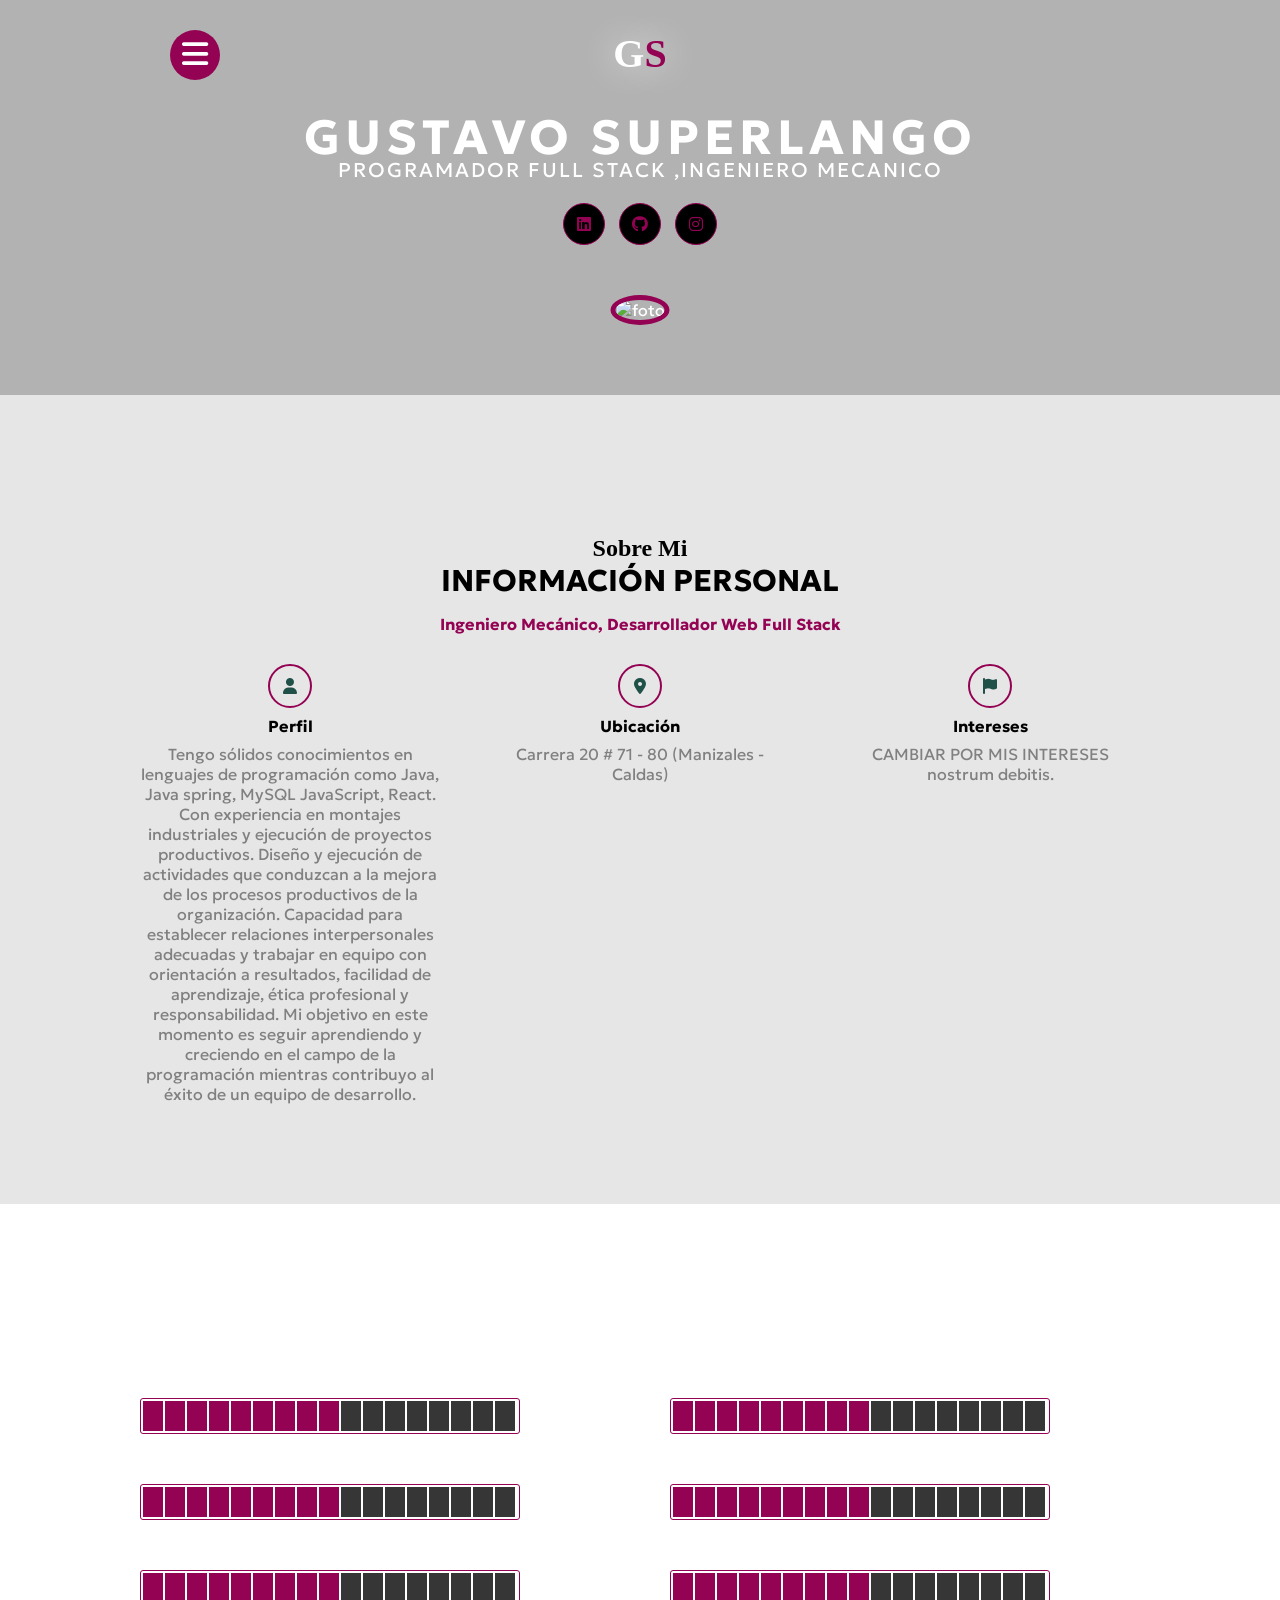
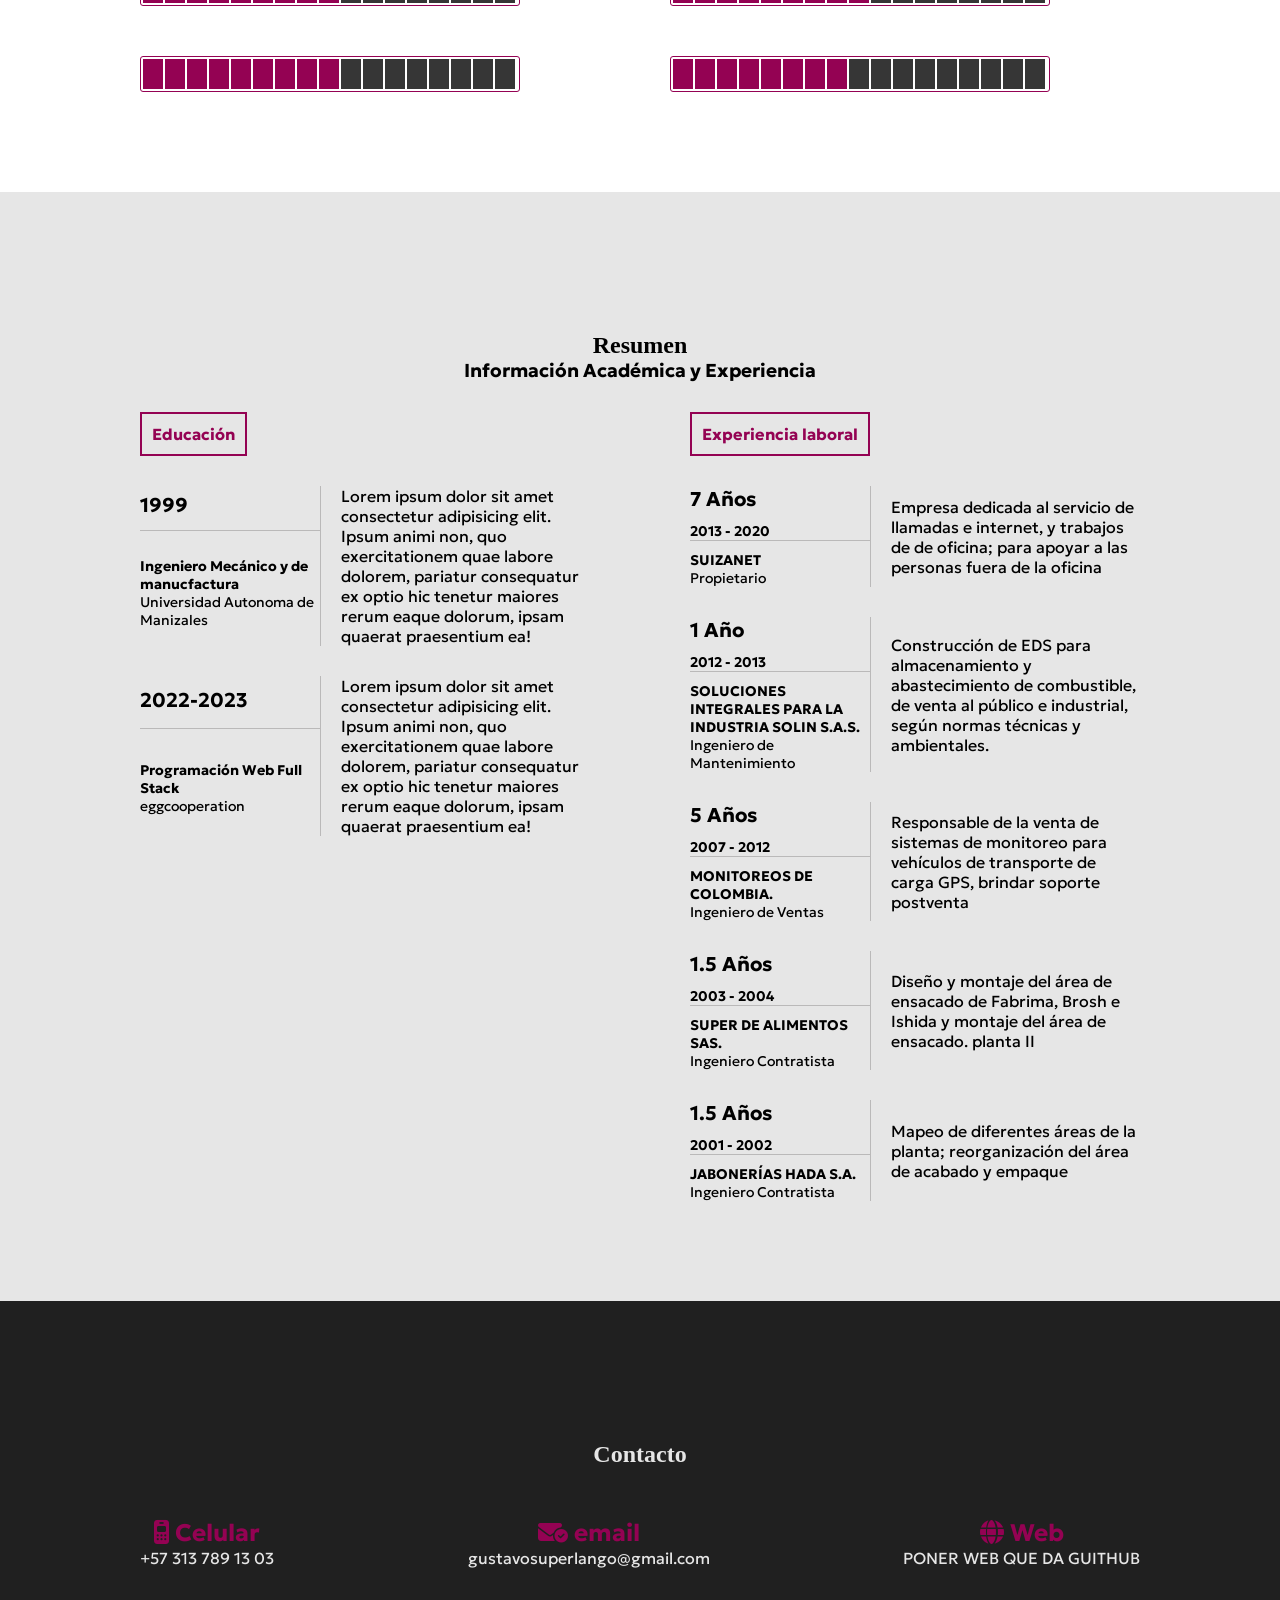
==== index.html @ 68a6390e "Add files via upload" ====
<!DOCTYPE html>
<html lang="es">

<head>
    <meta charset="UTF-8">
    <meta http-equiv="X-UA-Compatible" content="IE=edge">
    <meta name="viewport" content="width=device-width, initial-scale=1.0">
    <link rel="stylesheet" href="https://cdnjs.cloudflare.com/ajax/libs/font-awesome/6.4.0/css/all.min.css"
        integrity="sha512-iecdLmaskl7CVkqkXNQ/ZH/XLlvWZOJyj7Yy7tcenmpD1ypASozpmT/E0iPtmFIB46ZmdtAc9eNBvH0H/ZpiBw=="
        crossorigin="anonymous" referrerpolicy="no-referrer" />
    <link rel="stylesheet" href="estilo.css">
    <title>CV GUSTAVO SUPERLANGO</title>
</head>

<body>
    <!--SECCION INICIO-->
    <section class="inicio" id="inicio">
        <div class="contenido-seccion">
            <header>
                <div class="nav-bar" onclick="mostrarOcultarMenu()">
                    <i class="fa-solid fa-bars"></i>
                </div>
                <nav id="nav" class="nav">
                    <a href="#inicio">Inicio</a>
                    <a href="#sobremi">Sobre Mi</a>
                    <a href="#habilidades">Habilidades</a>
                    <a href="#resumen">Resumen</a>
                    <a href="#contacto">Contacto</a>
                </nav>
                <div class="logo">
                    G<span class="color">S</span>
                </div>
            </header>
            <div class="info">
                <h1>GUSTAVO SUPERLANGO</h1>
                <H2>PROGRAMADOR FULL STACK ,INGENIERO MECANICO </H2>
                <div class="redes">
                    <a href="www.linkedin.com/in/gustavo-superlango" target="_blank" ><i class="fa-brands fa-linkedin"  ></i></a>
                    <a href="https://github.com/RiosGustavo" target="_blank" ><i class="fa-brands fa-github"  ></i></a>
                    <a
                        href="https://www.instagram.com/p/CtCpA_tgRSL/?utm_source=ig_web_button_share_sheet&igshid=MzRlODBiNWFlZA==" target="_blank"><i
                            class="fa-brands fa-instagram" ></i></a>
                </div>
            </div>
            <div class="foto">
                <img src="imagenes/111397589.jpg" alt="foto">
            </div>

        </div>
    </section>
    <!--SECCION SOBRE MI-->
    <section class="sobremi" id="sobremi">
        <div class="contenido-seccion">
            <h2 class="titulo-seccion">Sobre Mi</h2>
            <h3>Información Personal</h3>

            <p class="especial">Ingeniero Mecánico, Desarrollador Web Full Stack </p>

            <div class="fila">
                <div class="col">
                    <i class="fa-solid fa-user" style="color: #1f5149;"></i>
                    <span class="titulo-detalle">Perfil</span>
                    <p>Tengo sólidos conocimientos en lenguajes de programación como Java, Java spring, MySQL
                        JavaScript, React. Con experiencia en montajes industriales y ejecución de proyectos
                        productivos. Diseño y ejecución de actividades que conduzcan a la mejora de los procesos
                        productivos de la organización.
                        Capacidad para establecer relaciones interpersonales adecuadas y trabajar en equipo con
                        orientación a resultados, facilidad de aprendizaje, ética profesional y responsabilidad.
                        Mi objetivo en este momento es seguir aprendiendo y creciendo en el campo de la programación
                        mientras contribuyo al éxito de un equipo de desarrollo.</p>
                </div>

                <div class="col">
                    <i class="fa-solid fa-location-dot" style="color:  #1f5149;"></i>
                    <span class="titulo-detalle">Ubicación</span>
                    <p>Carrera 20 # 71 - 80 (Manizales - Caldas)</p>

                </div>

                <div class="col">
                    <i class="fa-solid fa-flag" style="color:  #1f5149;"></i>
                    <span class="titulo-detalle">Intereses</span>
                    <p>CAMBIAR POR MIS INTERESES nostrum debitis.</p>
                </div>
            </div>

        </div>
    </section>
    <!--SECCION HABILIDADES-->
    <section class="habilidades" id="habilidades">
        <div class="contenido-seccion">
            <h2 class="titulo-seccion">Mis habilidades</h2>
            <h3>Me especializo en</h3>

            <div class="fila">
                <div class="col">
                    <span>JAVA</span>
                    <div class="cont-barra">
                        <div class="barra" id="java">
                            <!--aca ira codigo javaScript-->


                        </div>
                        <span>80%</span>
                    </div>
                </div>

                <div class="col">
                    <span>MYSQL</span>
                    <div class="cont-barra">
                        <div class="barra" id="mysql">
                            <!--aca ira codigo javaScript-->

                        </div>
                        <span>80%</span>
                    </div>
                </div>
            </div>

            <div class="fila">


                <div class="col">
                    <spab2n>JAVASPRING</spab2n>
                    <div class="cont-barra">
                        <div class="barra" id="javaspring">
                            <!--aca ira codigo javaScript-->

                        </div>
                        <span>80%</span>
                    </div>
                </div>


                <div class="col">
                    <span>HTML/CSS</span>
                    <div class="cont-barra">
                        <div class="barra" id="html">
                            <!--aca ira codigo javaScript-->

                        </div>
                        <span>80%</span>
                    </div>
                </div>
            </div>

            <div class="fila">

                <div class="col">
                    <span>JAVASCRIPT</span>
                    <div class="cont-barra">
                        <div class="barra" id="javascript">
                            <!--aca ira codigo javaScript-->

                        </div>
                        <span>75%</span>
                    </div>
                </div>

                <div class="col">
                    <span>NODEJS</span>
                    <div class="cont-barra">
                        <div class="barra" id="nodejs">
                            <!--aca ira codigo javaScript-->

                        </div>
                        <span>60%</span>
                    </div>
                </div>
            </div>

            <div class="fila">

                <div class="col">
                    <span>REACT</span>
                    <div class="cont-barra">
                        <div class="barra" id="react">
                            <!--aca ira codigo javaScript-->

                        </div>
                        <span>60%</span>
                    </div>
                </div>

                <div class="col">
                    <span>SCRUM</span>
                    <div class="cont-barra">
                        <div class="barra" id="scrum">
                            <!--aca ira codigo javaScript-->

                        </div>
                        <span>55%</span>
                    </div>
                </div>

            </div>
        </div>
    </section>

    <!--SECCION RESUMEN-->
    <section class="resumen" id="resumen">
        <div class="contenido-seccion">
            <h2 class="titulo-seccion">Resumen</h2>
            <h3>Información Académica y Experiencia</h3>
            <div class="info">
                <div class="col">
                    <span class="titulo">Educación</span>
                    <table>
                        <tr>
                            <td class="datos">
                                <h3>1999</h3>
                            </td>
                            <td rowspan="2" class="descripción">
                                Lorem ipsum dolor sit amet consectetur adipisicing elit. Ipsum animi non, quo
                                exercitationem quae labore dolorem, pariatur consequatur ex optio hic tenetur maiores
                                rerum eaque dolorum, ipsam quaerat praesentium ea!
                            </td>
                        </tr>
                        <tr>
                            <td>
                                <h4> Ingeniero Mecánico y de manucfactura</h4>
                                <p> Universidad Autonoma de Manizales</p>
                            </td>
                        </tr>
                    </table>

                    <table>
                        <tr>
                            <td class="datos">
                                <h3>2022-2023</h3>
                            </td>
                            <td rowspan="2" class="descripción">
                                Lorem ipsum dolor sit amet consectetur adipisicing elit. Ipsum animi non, quo
                                exercitationem quae labore dolorem, pariatur consequatur ex optio hic tenetur maiores
                                rerum eaque dolorum, ipsam quaerat praesentium ea!
                            </td>
                        </tr>
                        <tr>
                            <td>
                                <h4> Programación Web Full Stack</h4>
                                <p> eggcooperation</p>
                            </td>
                        </tr>
                    </table>

                </div>

                <div class="col">
                    <span class="titulo">Experiencia laboral</span>
                    <table>
                        <tr>
                            <td class="datos">
                                <h3>7 Años</h3>
                                <h4>2013 - 2020</h4>
                            </td>
                            <td rowspan="2" class="descripción">
                                Empresa dedicada al servicio de llamadas e internet,
                                y trabajos de de oficina;
                                para apoyar a las personas fuera de la oficina
                            </td>
                        </tr>
                        <tr>
                            <td>
                                <h4> SUIZANET</h4>
                                <p> Propietario</p>
                            </td>
                        </tr>
                    </table>

                    <table>
                        <tr>
                            <td class="datos">
                                <h3>1 Año</h3>
                                <h4>2012 - 2013</h4>
                            </td>
                            <td rowspan="2" class="descripción">
                                Construcción de EDS para almacenamiento y abastecimiento de combustible, de venta al
                                público e industrial, según normas técnicas y ambientales.
                            </td>
                        </tr>
                        <tr>
                            <td>
                                <h4> SOLUCIONES INTEGRALES
                                    PARA LA INDUSTRIA SOLIN S.A.S.</h4>
                                <p> Ingeniero de Mantenimiento </p>
                            </td>
                        </tr>
                    </table>

                    <table>
                        <tr>
                            <td class="datos">
                                <h3>5 Años</h3>
                                <h4>2007 - 2012</h4>
                            </td>
                            <td rowspan="2" class="descripción">
                                Responsable de la venta de sistemas de monitoreo para vehículos de transporte de carga
                                GPS, brindar soporte postventa
                            </td>
                        </tr>
                        <tr>
                            <td>
                                <h4>MONITOREOS DE COLOMBIA.</h4>
                                <p> Ingeniero de Ventas </p>
                            </td>
                        </tr>
                    </table>

                    <table>
                        <tr>
                            <td class="datos">
                                <h3>1.5 Años</h3>
                                <h4>2003 - 2004</h4>
                            </td>
                            <td rowspan="2" class="descripción">
                                Diseño y montaje del área de ensacado de Fabrima, Brosh e Ishida y montaje del área de
                                ensacado. planta II
                            </td>
                        </tr>
                        <tr>
                            <td>
                                <h4>SUPER DE ALIMENTOS SAS.</h4>
                                <p> Ingeniero Contratista </p>
                            </td>
                        </tr>
                    </table>

                    <table>
                        <tr>
                            <td class="datos">
                                <h3>1.5 Años</h3>
                                <h4>2001 - 2002</h4>
                            </td>
                            <td rowspan="2" class="descripción">
                                Mapeo de diferentes áreas de la planta; reorganización del área de acabado y empaque
                            </td>
                        </tr>
                        <tr>
                            <td>
                                <h4>JABONERÍAS HADA S.A.</h4>
                                <p> Ingeniero Contratista </p>
                            </td>
                        </tr>
                    </table>

                </div>

            </div>

        </div>
    </section>

    <!--SECCION CONTACTO-->
    <section class="contacto" id="contacto">
        <div class="contenido-seccion">
            <h2 class="titulo-seccion">Contacto</h2>

            <div class="fila">
                <div class="col">
                    <h2>
                        <i class="fa-solid fa-mobile-retro"></i> Celular
                    </h2>
                    <span class="info-contacto">+57 313 789 13 03</span>

                </div>
                <div class="col">
                    <h2>
                        <i class="fa-solid fa-envelope-circle-check"></i> email
                    </h2>
                    <span class="info-contacto">gustavosuperlango@gmail.com</span>

                </div>

                <div class="col">
                    <h2>
                        <i class="fa-solid fa-globe"></i> Web
                    </h2>
                    <span class="info-contacto">PONER WEB QUE DA GUITHUB</span>

                </div>
            </div>
        </div>
    </section>

    <script src="app.js"></script>
</body>

</html>
---- estilo.css ----
/* importamos las fuentes*/

@import url('https://fonts.googleapis.com/css2?family=Geologica:wght@200;300;400;600;700&family=Montserrat:ital,wght@1,300&family=Yellowtail&display=swap');

*{
    font-family: "Geologica";
    margin: 0;
    padding: 0;
}

html{
    scroll-behavior: smooth;
}


/* SECCION INICIO*/
.inicio{
        background: linear-gradient(rgba(0,0,0,.3), rgba(0,0,0,.3) ),
        url("imagenes/fondo.jpg");
        /* con este cambiamos el color texto nombre
        par qeu se vea sobre la imagen de fondo*/
        background-size: cover;
        background-position:center center ;
        color: #fff;
}

.inicio .contenido-seccion{
    max-width: 1000px;
    margin:auto;
    text-align: center;
    padding: 0 10px ;
}

.inicio .contenido-seccion header{

    padding: 30px;
}

/*MENU LATERAL*/

.inicio .contenido-seccion header nav{
    position: fixed;
    margin-left: 10px;
    background-color: #940253;
    padding: 15px;
    border-radius: 10px;
    text-align: left;
    z-index: 99;
    display: none;
}


.inicio .contenido-seccion header nav a{
    display: block;
    color: #fff;
    text-decoration: none;
    margin-bottom: 10px;
    font-weight: bold;

}

.inicio .contenido-seccion header .logo{
    font-weight: bold;
    font-size: 2.5rem;
    font-family: "Yellotail";
    text-shadow: 0 0 35px #fff;
}

.inicio .contenido-seccion header .logo .color{
    color:#940253;
    font-family: "Yellotail";
}

/* aca hacemos que el menu tenga forma redonda y 
al pasar el mouse tome la fomra de una mano*/
.inicio .contenido-seccion header .nav-bar{
    position:fixed;
    background-color: #940253;
    font-size: 30px;
    width: 50px;
    height: 50px;
    border-radius:50%;
    line-height: 50px;
    cursor: pointer;
    transition: .3s;

}

/* con esto le damos sombra al menu al pasar la mano*/
.inicio .contenido-seccion header .nav-bar:hover{
    box-shadow: 0 0 35px #fff;

}

.inicio .contenido-seccion .info{
    padding-bottom: 130px;
}

/*Damos formato al nombre*/
.inicio .contenido-seccion .info h1{
    font-size: 3rem;
    letter-spacing: 5px;
}

/*Damos formato al titulo de ing y desa*/
.inicio .contenido-seccion .info h2{
    font-weight: normal;
    font-size: 20px;
    margin-top: -10px;
    letter-spacing: 2px;
}

.inicio .contenido-seccion .info .redes{
    margin: 20px 0;
}

.inicio .contenido-seccion .info .redes a{
    display: inline-block;
    text-decoration: none;
    background-color: black;
    color:#940253;
    border: 1px solid #940253;
    border-radius: 50%;
    width: 40px;
    height: 40px;
    line-height: 40px;
    margin: 0 5px;
    transition:  .3s;
}

.inicio .contenido-seccion .info .redes a:hover{
    color: #fff;
    background-color: #940253;
    box-shadow: 0 0 20px #fff;
}

.inicio .contenido-seccion .foto{
    position: relative;

}

.inicio .contenido-seccion .foto img{
    max-width: 200px;
    border-radius: 50%;
    border: 5px solid #940253;
    position: absolute;
    left: 50%;
    top: -100px;
    transform: translateX(-50%);
}
/* ESTILOS GENERALES*/

.titulo-seccion{
    font-family: "Yellotail";
    font-size: 1.5rem;
}

/* SECCION SOBRE MI*/

.sobremi{
    background-color: #e6e6e6;
    padding: 140px 0 100px;
    text-align: center;

}

.sobremi .contenido-seccion {
    max-width: 1000px;
    margin: auto;
    padding: 0 10px;

}

.sobremi .contenido-seccion h3{
    text-transform: uppercase;
    font-size: 30px;

}

.sobremi .contenido-seccion .especial{
    color: #940253;
    font-weight: bold;
    margin-top: 15px;
}

.sobremi .contenido-seccion p{
    max-width: 700px;
    margin:auto;
    color: gray;
}

.sobremi .contenido-seccion .fila{
    display: flex;
    margin-top: 30px;
    justify-content: space-between;
}

.sobremi .contenido-seccion .fila .col{
    width: 30%;
}

.sobremi .contenido-seccion .fila .col i{
    color: #940253;
    display: inline-block;
    width: 40px;
    height: 40px;
    border: 2px solid #940253;
    line-height: 40px;
    border-radius: 50%;
}

.sobremi .contenido-seccion .fila .col span{
    display: block;
    font-weight: bold;
    margin: 8px 0;

}

/* SECCION HABILIDADES*/

.habilidades{
    padding: 80px 0 100px 0;
    text-align: center;
    background: linear-gradient(rgba(0,0,0,.3), rgba(0,0,0,.3) ),
    url("imagenes/habilidades.jpg");
    background-size: cover;
    background-attachment: fixed;
    background-position: center center;
    color: #fff;

}
            
.habilidades .contenido-seccion{
    max-width: 1000px;
    margin: auto;
    padding: 0 10px;
}

.habilidades .contenido-seccion h3{
    text-transform: uppercase;
    font-size: 30px;
}

.habilidades .contenido-seccion .fila{
    display: flex;
    justify-content: space-between;
    margin-top: 30px;
}

.habilidades .contenido-seccion .fila .col{
    width: 47%;
    text-align: left;
}

.habilidades .contenido-seccion .fila .col .cont-barra{
    display: flex;
    align-items: center;

}

.habilidades .contenido-seccion .barra{
    display:flex;
    border: 1px solid #940253;
    padding: 2px;
    border-radius: 3px;
    margin-right: 10px
}

.habilidades .contenido-seccion .barra .e{
    background-color: #363636;
    width: 20px;
    height: 30px;
    margin-right: 2px;
}

/* SECCION RESUMEN*/

.resumen{
    background-color:  #e6e6e6;
    padding: 140px 0 100px 0;
    text-align: center;

}

.resumen .contenido-seccion{
    max-width: 1000px;
    margin:auto;
    padding: 0 10px;
}

.resumen .contenido-seccion .h3{
    text-transform: uppercase;
    font-size: 30px;

}

.resumen .contenido-seccion .info{
    text-align: left;
    display: flex;
    justify-content: space-between;
    margin-top: 30px;

}

.resumen .contenido-seccion .info .col{
    width: 45%;

}

.resumen .contenido-seccion .info .col .titulo{
    display: inline-block;
    color: #940253;
    font-weight: bold;
    border: 2px solid #940253;
    padding: 10px;

}

.resumen .contenido-seccion .info .col table{
    margin-top: 30px;
    border-collapse: collapse;

}

/* hacemos la linea debajo de las fechas*/
.resumen .contenido-seccion .info .col table .datos{
    width: 40%;
    border-bottom: 1px solid #bab9b9;
}

.resumen .contenido-seccion .info .col table h4{
    margin-top: 10px;
    font-size: 14px;
}

.resumen .contenido-seccion .info .col table h3{
    font-size: 20px;
    margin-bottom: 5px;
}

.resumen .contenido-seccion .info .col table p{
    font-size: 14px;

}
/* agregamos la linea izquierda que se ve en la descripcion de estudios y trabajo*/
.resumen .contenido-seccion .info .col table .descripción{
    border-left: 1px solid #bab9b9;
    padding-left: 20px;

}


/*SECCION CONCATO*/

.contacto{
    background-color: #202020 ;
    padding: 140px 0 100px 0;
    color: #e6e6e6;
    text-align: center;
}

.contacto .contenido-seccion{
    max-width: 1000px;
    margin:auto;
    padding: 0 10px;

}



.contacto .contenido-seccion .fila{
    display: flex;
    justify-content: space-between;

}

.contacto .contenido-seccion .fila .col{
    margin-top: 50px;
}

.contacto .contenido-seccion .fila .col h2{
    color:#940253;
}

/* seccion responsitive
adapta el tamaño de la pantalla*/

@media screen and (max-width:800px){
    .habilidades .contenido-seccion .fila {
        display:block;

    }

    .habilidades .contenido-seccion .fila .col{
        width: 100%;
        text-align: center;

    }

    .habilidades .contenido-seccion .fila .col .cont-barra{
        justify-content: center;

    }

    .sobremi .contenido-seccion .fila{
        display: block;
    }

    .sobremi .contenido-seccion .fila .col{
        width:80%;
        margin:auto;
        margin-top: 20px;

    }

    .resumen .contenido-seccion .info{
        display: block;
    }

    .resumen .contenido-seccion .info .col{
        width:90%;
        margin:auto;

    }

    .resumen .contenido-seccion .info .col .titulo{
        display: block;
        text-align: center;
    }

    .resumen .contenido-seccion .info .col table{
        margin-top: 10px;
        margin-bottom: 30px;
    }

    .contacto .contenido-seccion .fila{
        display: block;

    }
}
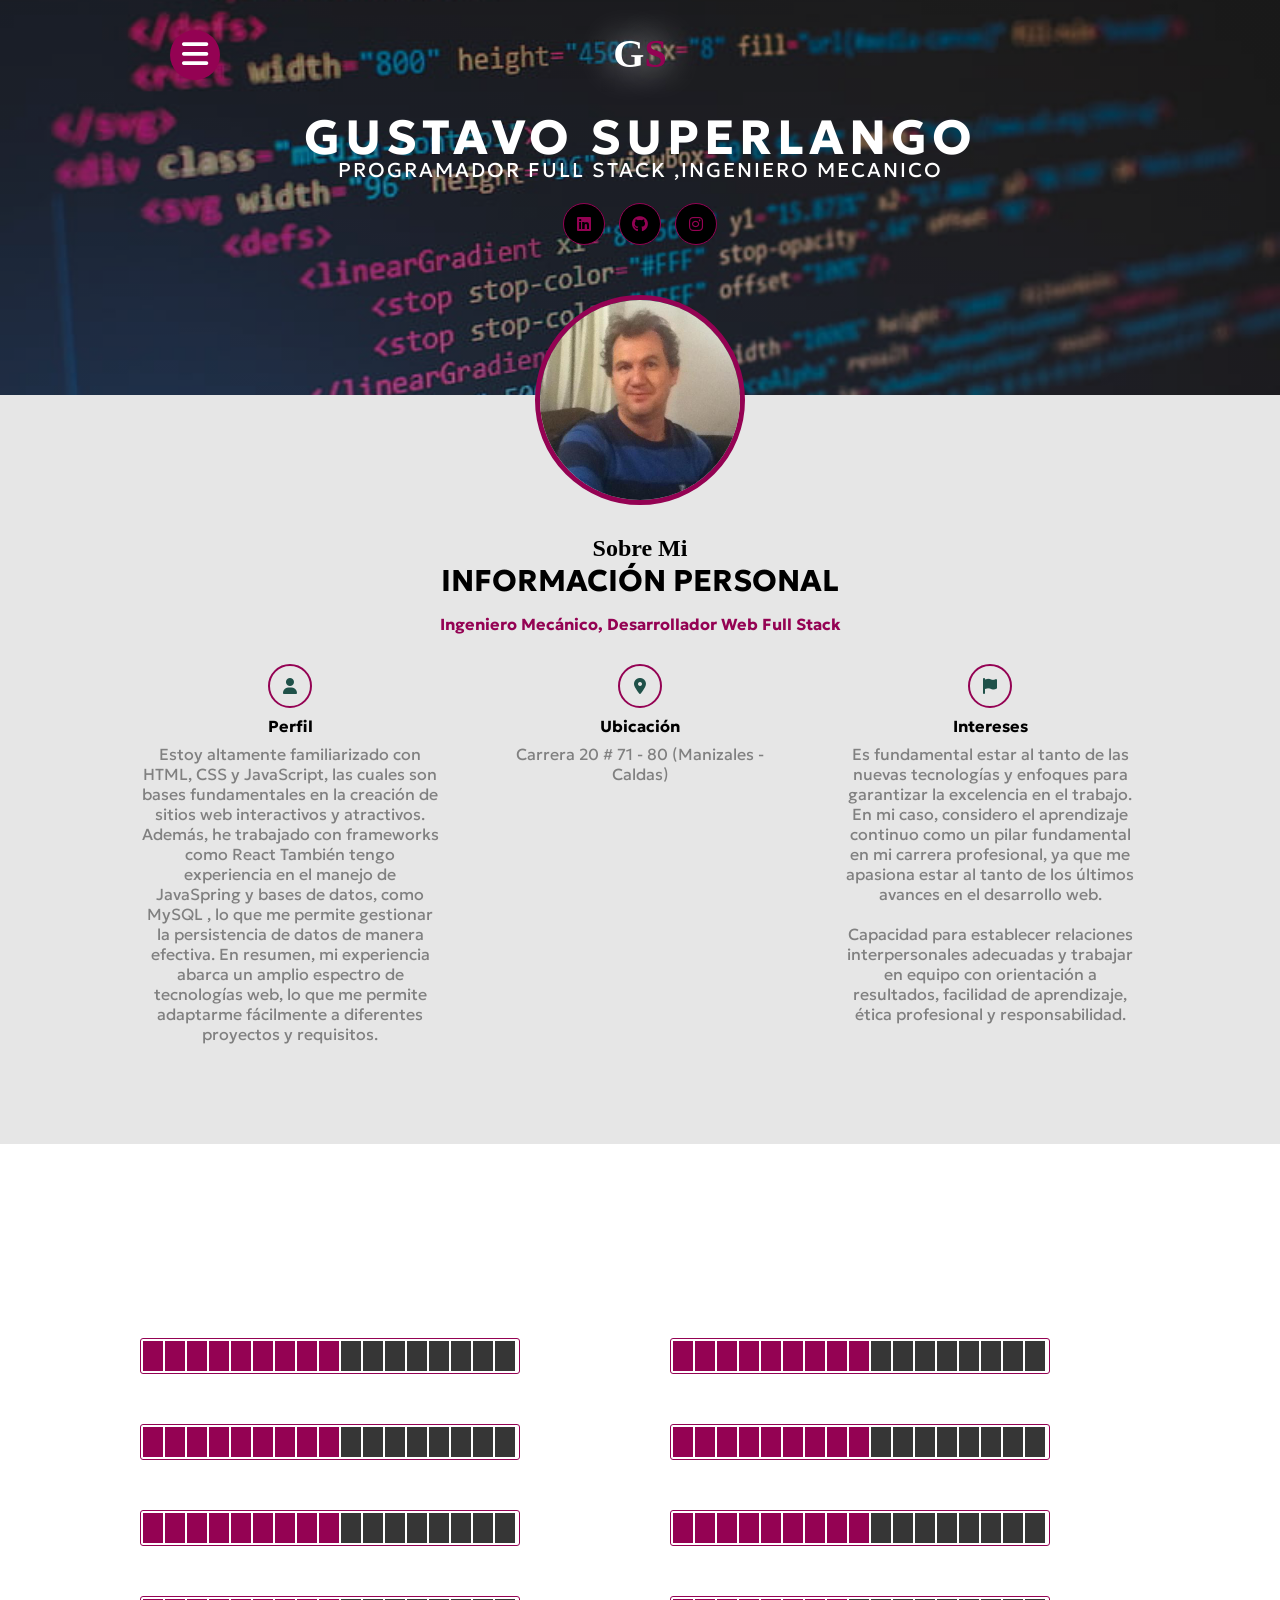
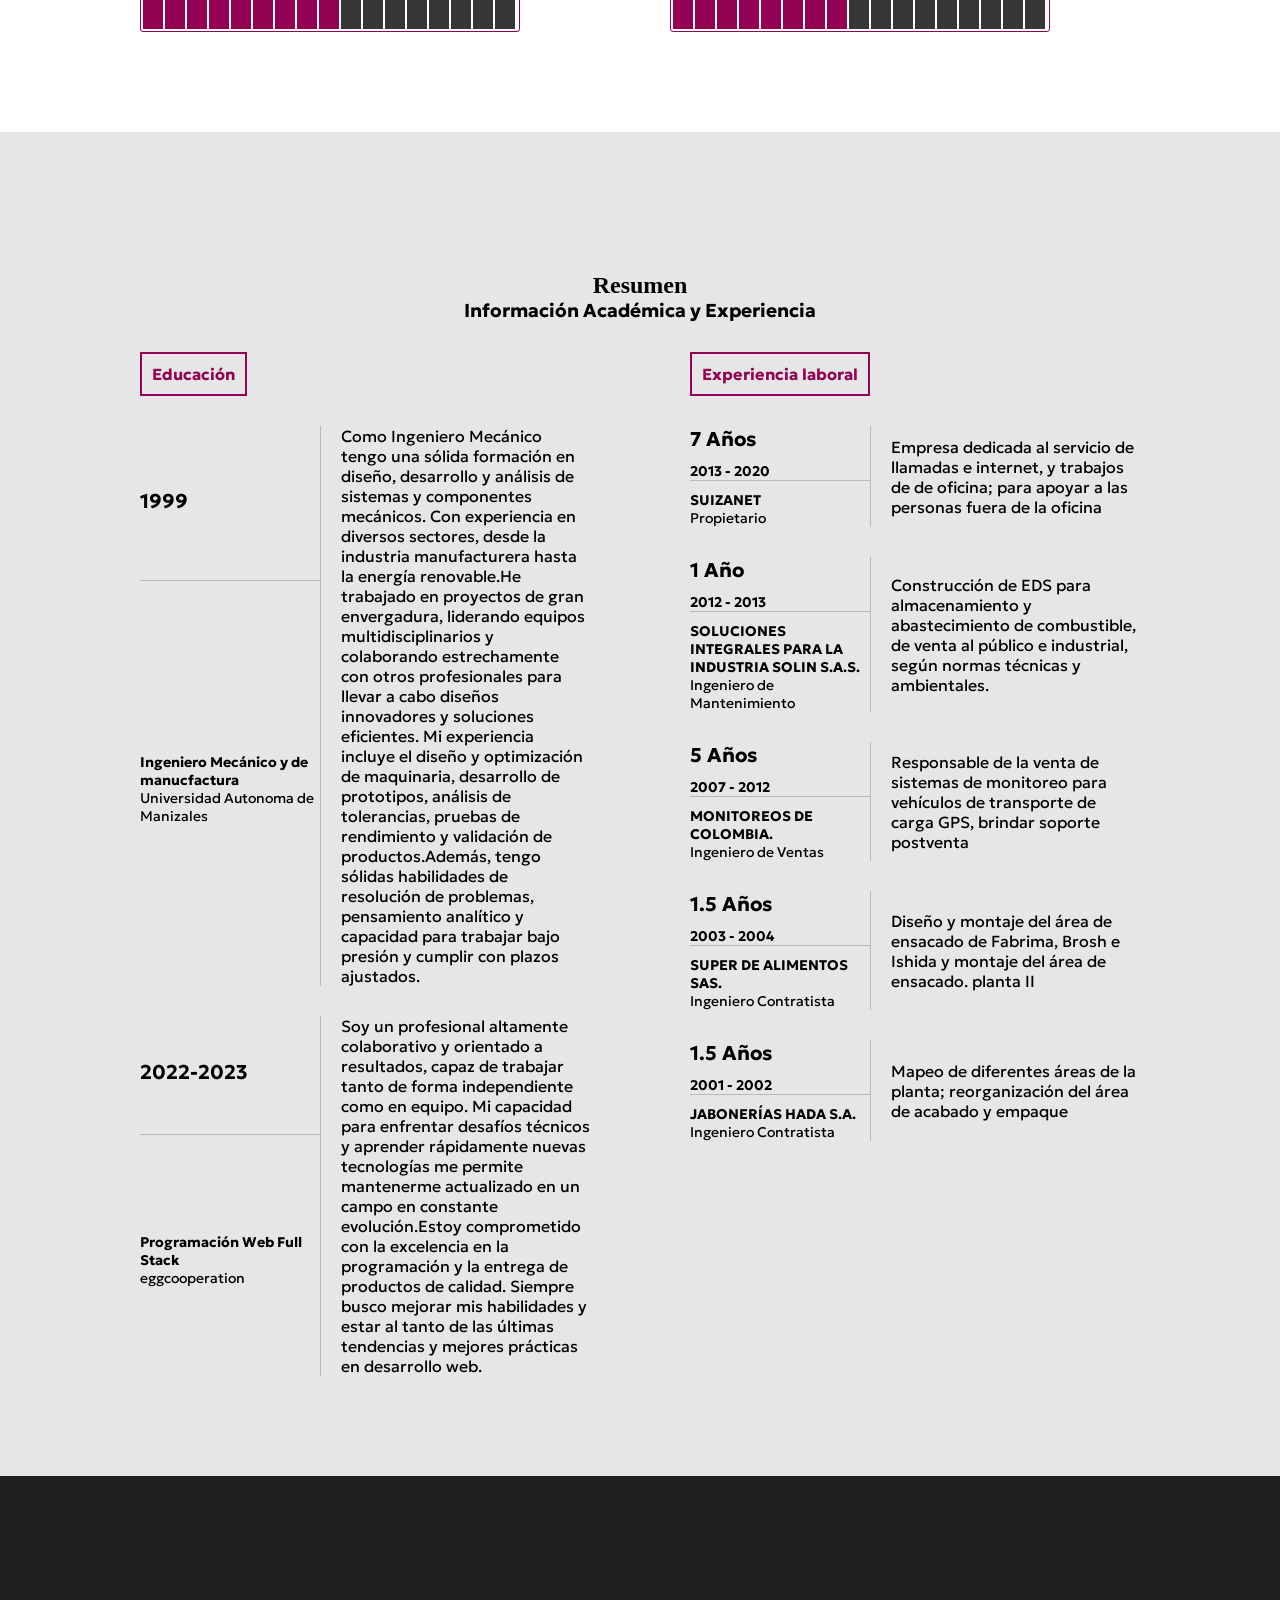
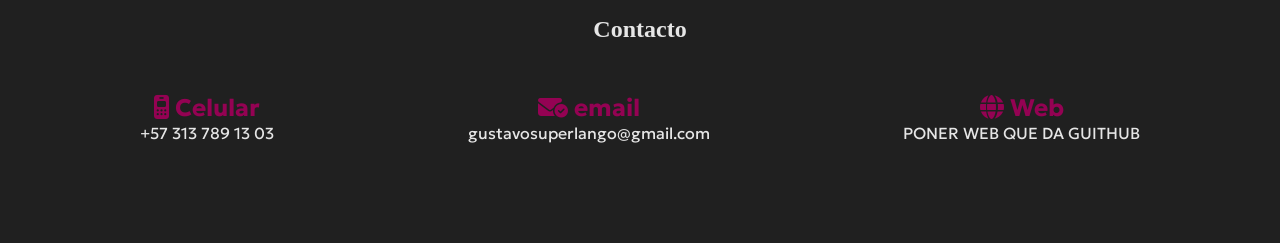
==== commit 5244bf1f: "mejora del index" ====
--- a/index.html
+++ b/index.html
@@ -35,11 +35,11 @@
                 <h1>GUSTAVO SUPERLANGO</h1>
                 <H2>PROGRAMADOR FULL STACK ,INGENIERO MECANICO </H2>
                 <div class="redes">
-                    <a href="www.linkedin.com/in/gustavo-superlango" target="_blank" ><i class="fa-brands fa-linkedin"  ></i></a>
-                    <a href="https://github.com/RiosGustavo" target="_blank" ><i class="fa-brands fa-github"  ></i></a>
-                    <a
-                        href="https://www.instagram.com/p/CtCpA_tgRSL/?utm_source=ig_web_button_share_sheet&igshid=MzRlODBiNWFlZA==" target="_blank"><i
-                            class="fa-brands fa-instagram" ></i></a>
+                    <a href="www.linkedin.com/in/gustavo-superlango" target="_blank"><i
+                            class="fa-brands fa-linkedin"></i></a>
+                    <a href="https://github.com/RiosGustavo" target="_blank"><i class="fa-brands fa-github"></i></a>
+                    <a href="https://www.instagram.com/p/CtCpA_tgRSL/?utm_source=ig_web_button_share_sheet&igshid=MzRlODBiNWFlZA=="
+                        target="_blank"><i class="fa-brands fa-instagram"></i></a>
                 </div>
             </div>
             <div class="foto">
@@ -60,14 +60,12 @@
                 <div class="col">
                     <i class="fa-solid fa-user" style="color: #1f5149;"></i>
                     <span class="titulo-detalle">Perfil</span>
-                    <p>Tengo sólidos conocimientos en lenguajes de programación como Java, Java spring, MySQL
-                        JavaScript, React. Con experiencia en montajes industriales y ejecución de proyectos
-                        productivos. Diseño y ejecución de actividades que conduzcan a la mejora de los procesos
-                        productivos de la organización.
-                        Capacidad para establecer relaciones interpersonales adecuadas y trabajar en equipo con
-                        orientación a resultados, facilidad de aprendizaje, ética profesional y responsabilidad.
-                        Mi objetivo en este momento es seguir aprendiendo y creciendo en el campo de la programación
-                        mientras contribuyo al éxito de un equipo de desarrollo.</p>
+                    <p>Estoy altamente familiarizado con HTML, CSS y JavaScript, las cuales son bases fundamentales en
+                        la creación de sitios web interactivos y atractivos. Además, he trabajado con frameworks como
+                        React También tengo experiencia en el manejo de JavaSpring y bases de datos, como MySQL , lo que
+                        me permite gestionar la persistencia de datos de manera efectiva. En resumen, mi experiencia
+                        abarca un amplio espectro de tecnologías web, lo que me permite adaptarme fácilmente a
+                        diferentes proyectos y requisitos.</p>
                 </div>
 
                 <div class="col">
@@ -80,7 +78,14 @@
                 <div class="col">
                     <i class="fa-solid fa-flag" style="color:  #1f5149;"></i>
                     <span class="titulo-detalle">Intereses</span>
-                    <p>CAMBIAR POR MIS INTERESES nostrum debitis.</p>
+                    <p>Es fundamental estar al tanto de las nuevas tecnologías y enfoques para garantizar la excelencia
+                        en el trabajo. En mi caso, considero el aprendizaje continuo como un pilar fundamental en mi
+                        carrera profesional, ya que me apasiona estar al tanto de los últimos avances en el desarrollo
+                        web.</p>
+                    <br>
+                    <p> Capacidad para establecer relaciones interpersonales adecuadas y trabajar en equipo con
+                        orientación a resultados, facilidad de aprendizaje, ética profesional y responsabilidad.
+                    </p>
                 </div>
             </div>
 
@@ -211,9 +216,15 @@
                                 <h3>1999</h3>
                             </td>
                             <td rowspan="2" class="descripción">
-                                Lorem ipsum dolor sit amet consectetur adipisicing elit. Ipsum animi non, quo
-                                exercitationem quae labore dolorem, pariatur consequatur ex optio hic tenetur maiores
-                                rerum eaque dolorum, ipsam quaerat praesentium ea!
+                                Como Ingeniero Mecánico tengo una sólida formación en diseño, desarrollo y análisis de
+                                sistemas y componentes mecánicos. Con experiencia en diversos sectores, desde la
+                                industria manufacturera hasta la energía renovable.He trabajado en proyectos de gran
+                                envergadura, liderando equipos multidisciplinarios y colaborando estrechamente con otros
+                                profesionales para llevar a cabo diseños innovadores y soluciones eficientes. Mi
+                                experiencia incluye el diseño y optimización de maquinaria, desarrollo de prototipos,
+                                análisis de tolerancias, pruebas de rendimiento y validación de productos.Además, tengo
+                                sólidas habilidades de resolución de problemas, pensamiento analítico y capacidad para
+                                trabajar bajo presión y cumplir con plazos ajustados.
                             </td>
                         </tr>
                         <tr>
@@ -230,9 +241,12 @@
                                 <h3>2022-2023</h3>
                             </td>
                             <td rowspan="2" class="descripción">
-                                Lorem ipsum dolor sit amet consectetur adipisicing elit. Ipsum animi non, quo
-                                exercitationem quae labore dolorem, pariatur consequatur ex optio hic tenetur maiores
-                                rerum eaque dolorum, ipsam quaerat praesentium ea!
+                                Soy un profesional altamente colaborativo y orientado a resultados, capaz de trabajar
+                                tanto de forma independiente como en equipo. Mi capacidad para enfrentar desafíos
+                                técnicos y aprender rápidamente nuevas tecnologías me permite mantenerme actualizado en
+                                un campo en constante evolución.Estoy comprometido con la excelencia en la programación y la entrega de productos de
+                                calidad. Siempre busco mejorar mis habilidades y estar al tanto de las últimas
+                                tendencias y mejores prácticas en desarrollo web.
                             </td>
                         </tr>
                         <tr>
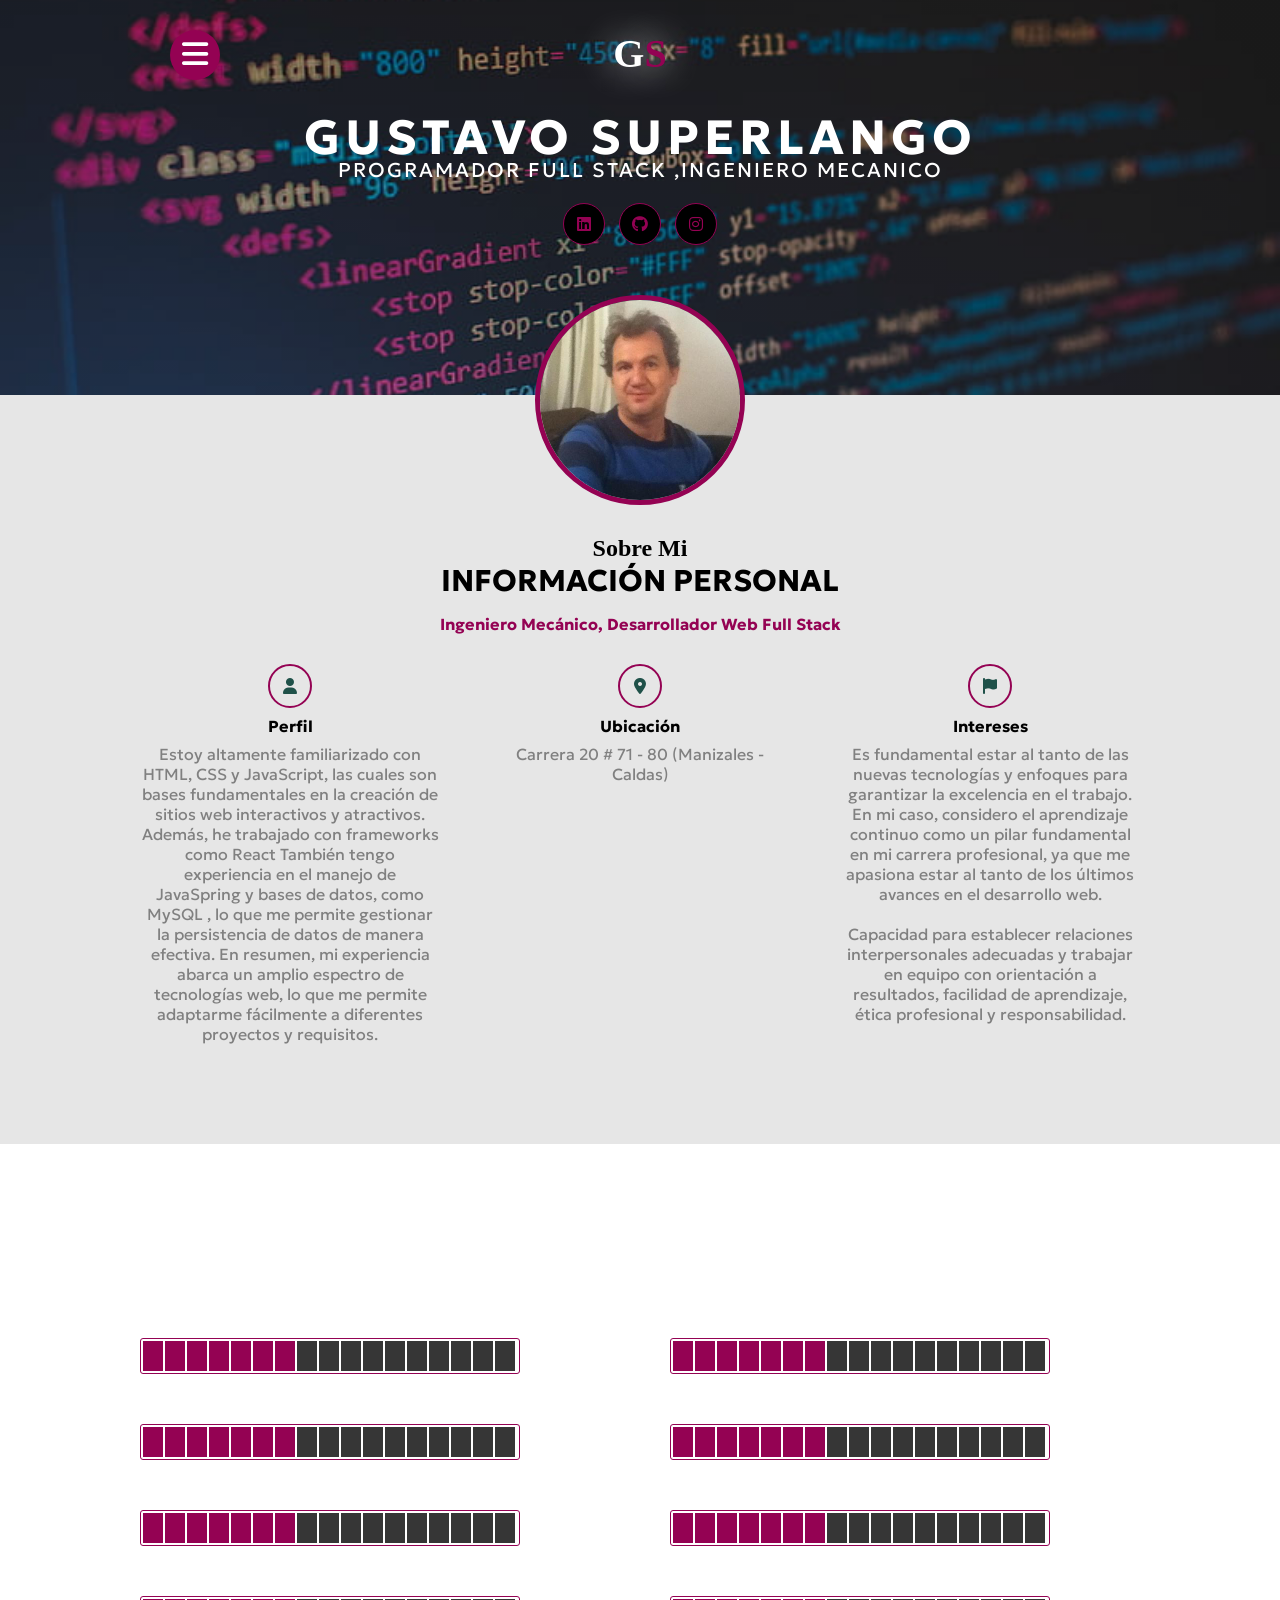
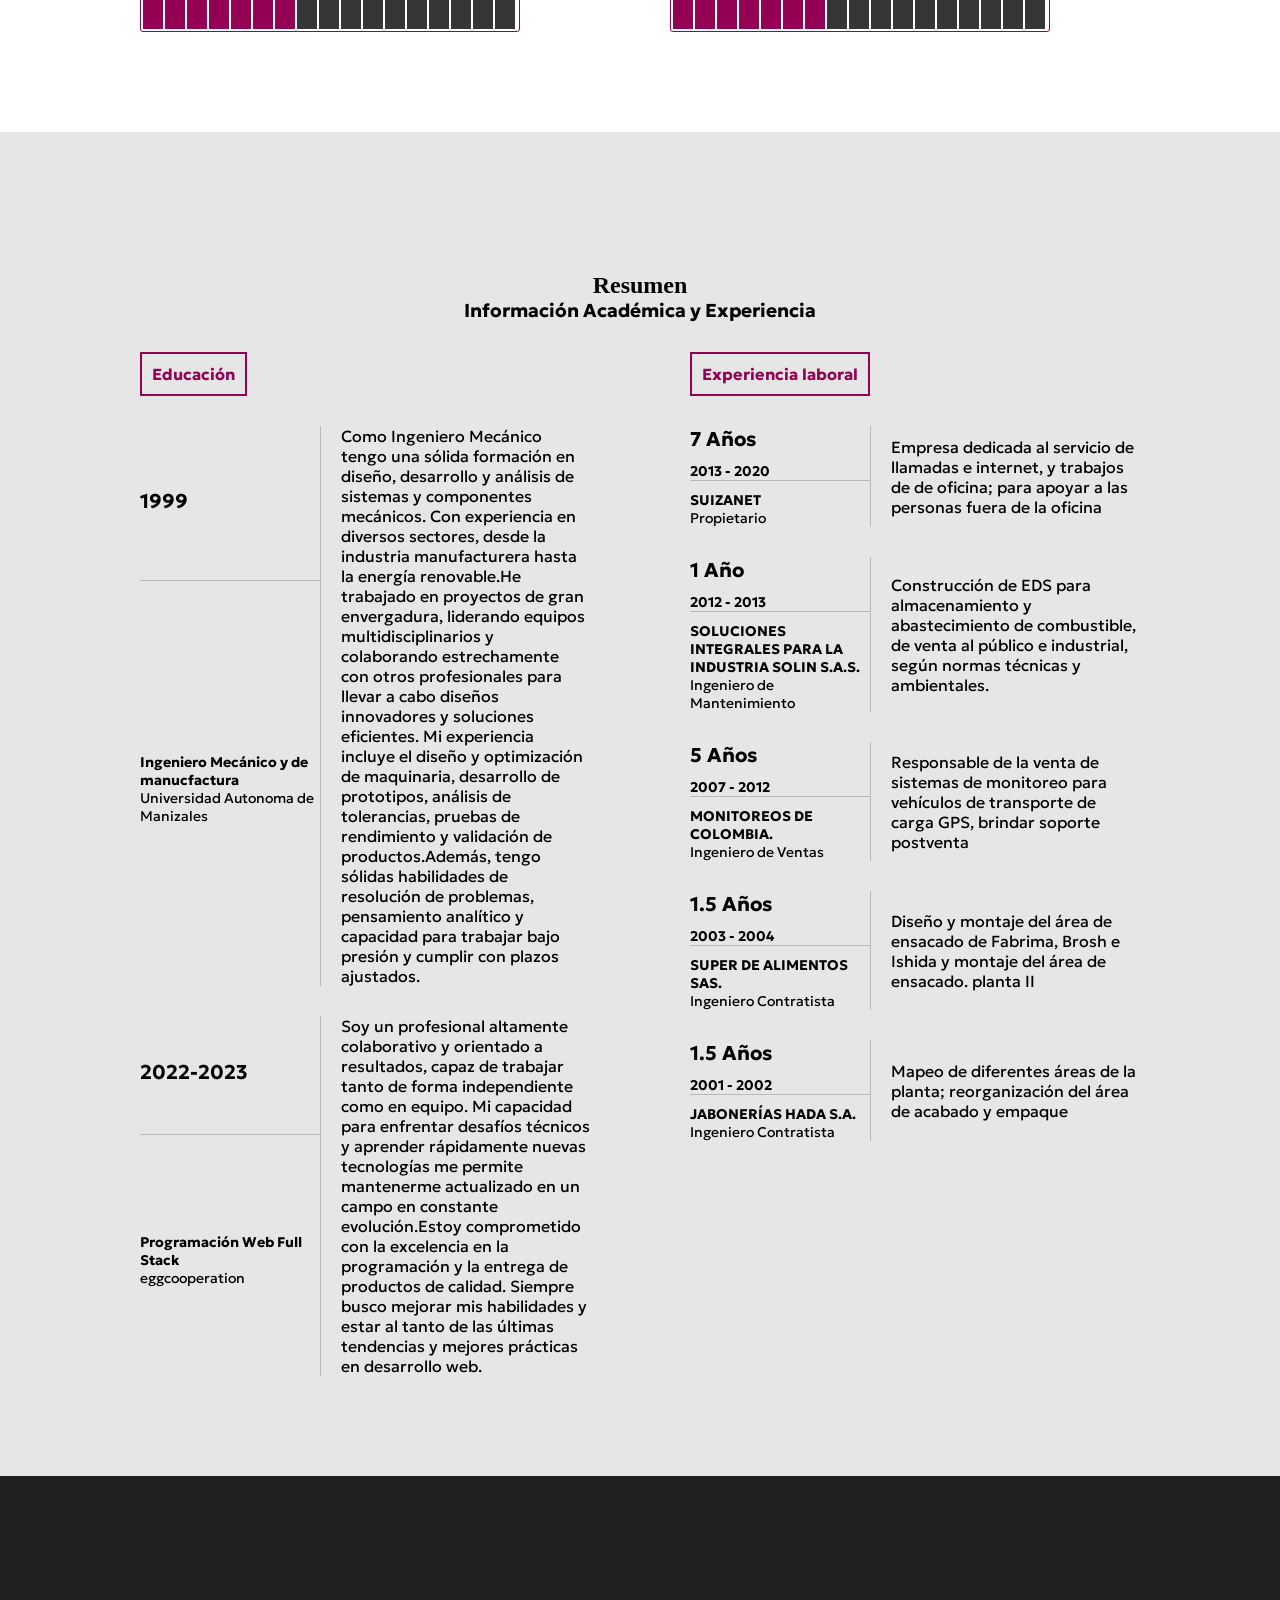
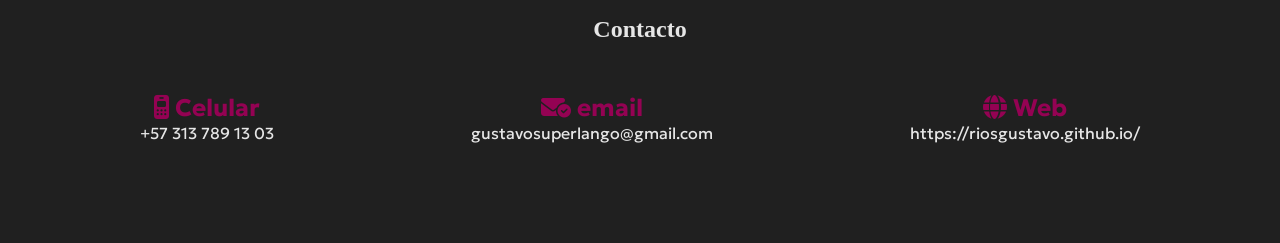
==== commit f303ac42: "correcion index" ====
--- a/index.html
+++ b/index.html
@@ -389,7 +389,7 @@
                     <h2>
                         <i class="fa-solid fa-globe"></i> Web
                     </h2>
-                    <span class="info-contacto">PONER WEB QUE DA GUITHUB</span>
+                    <span class="info-contacto"> https://riosgustavo.github.io/ </span>
 
                 </div>
             </div>
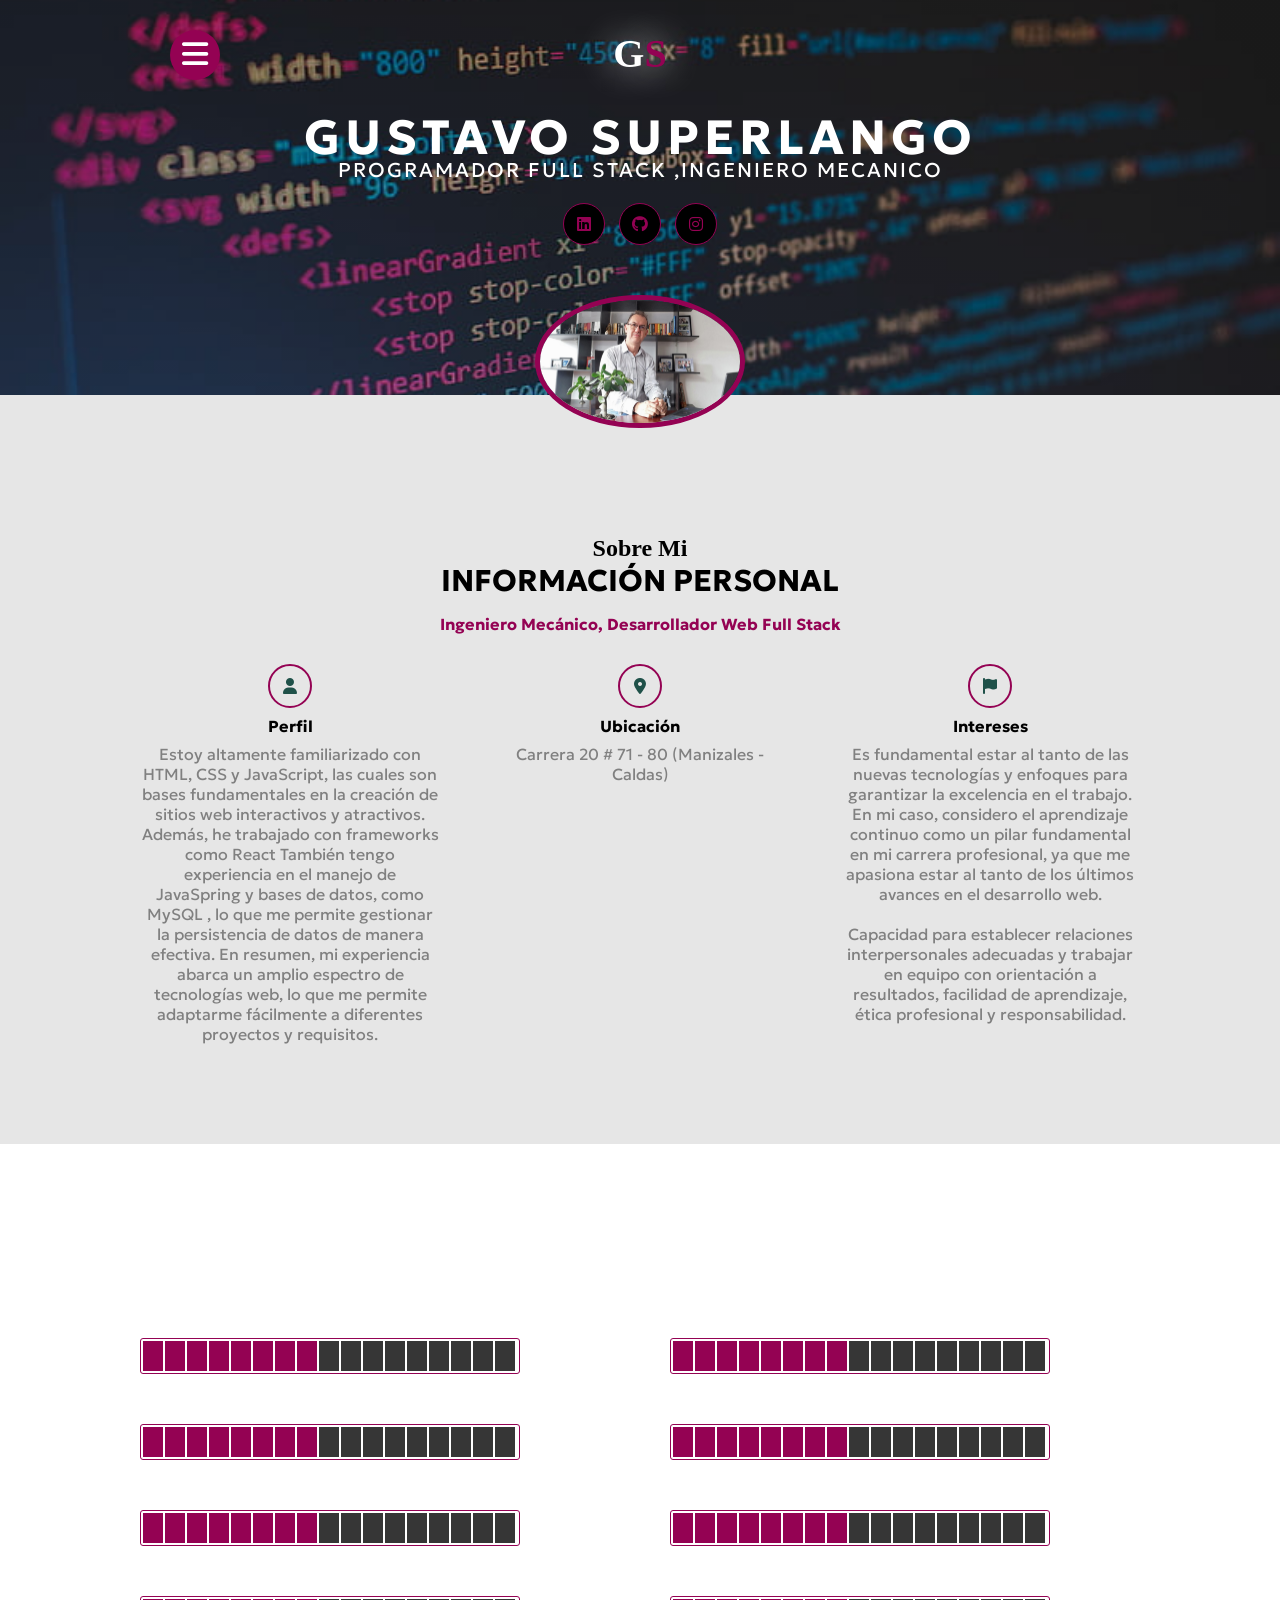
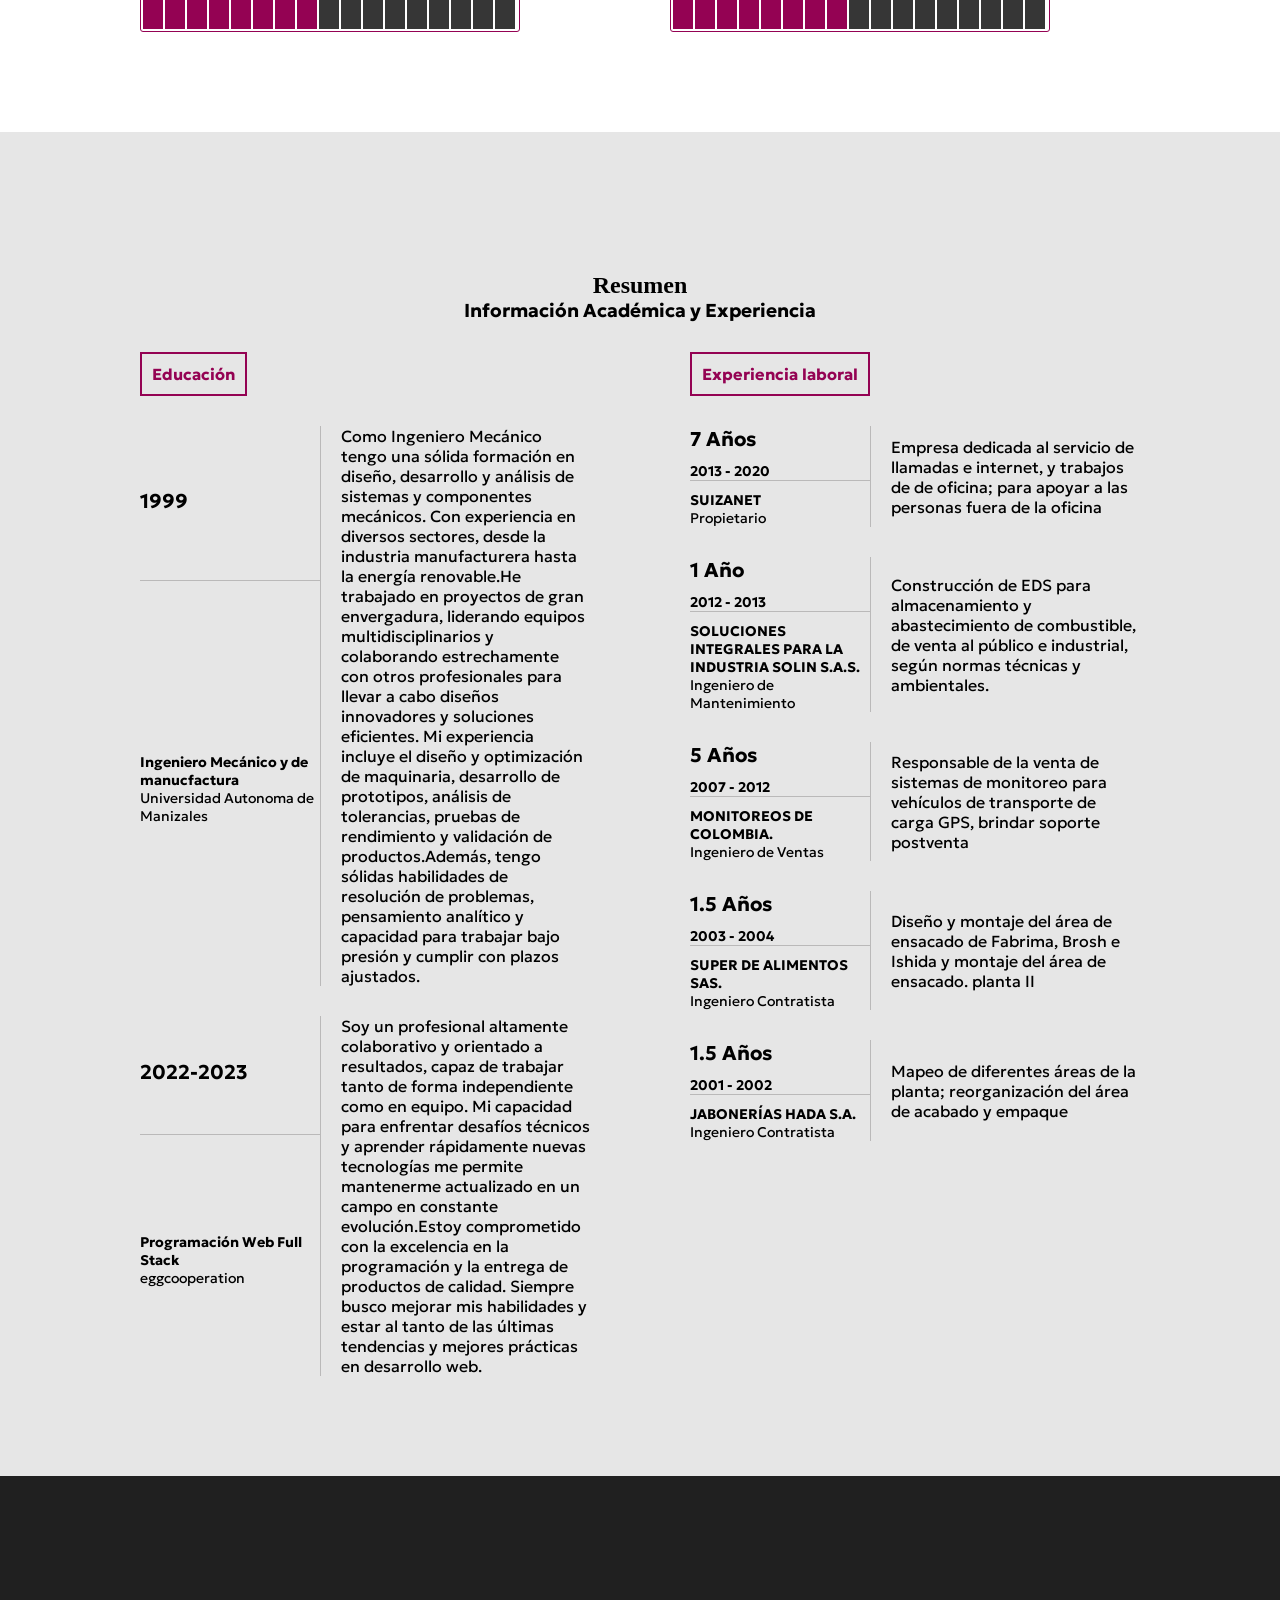
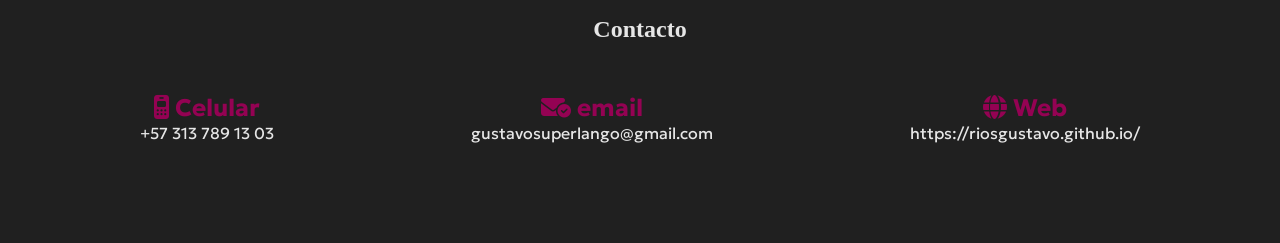
==== commit c9f62d00: "actulizacion imagen perfil" ====
--- a/index.html
+++ b/index.html
@@ -43,7 +43,7 @@
                 </div>
             </div>
             <div class="foto">
-                <img src="imagenes/111397589.jpg" alt="foto">
+                <img src="imagenes/foto perfil 2.jpeg" alt="foto">
             </div>
 
         </div>
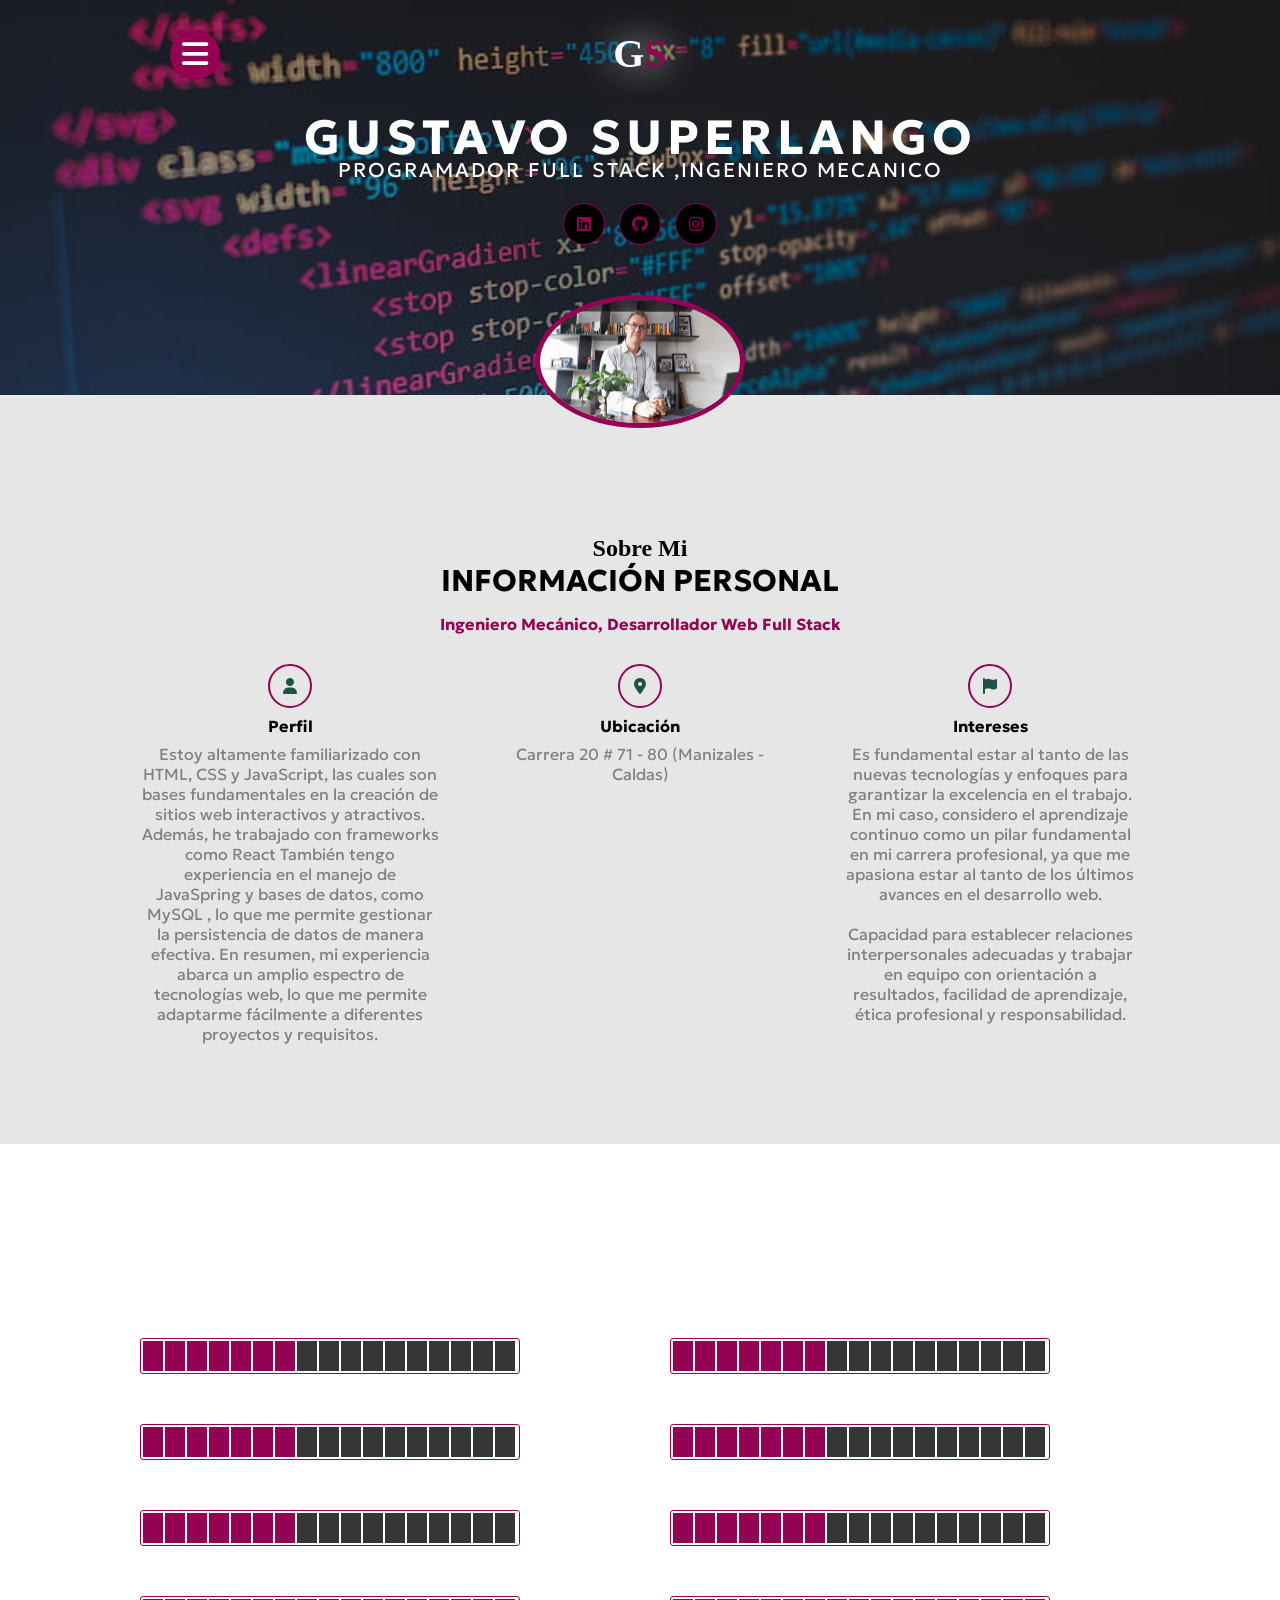
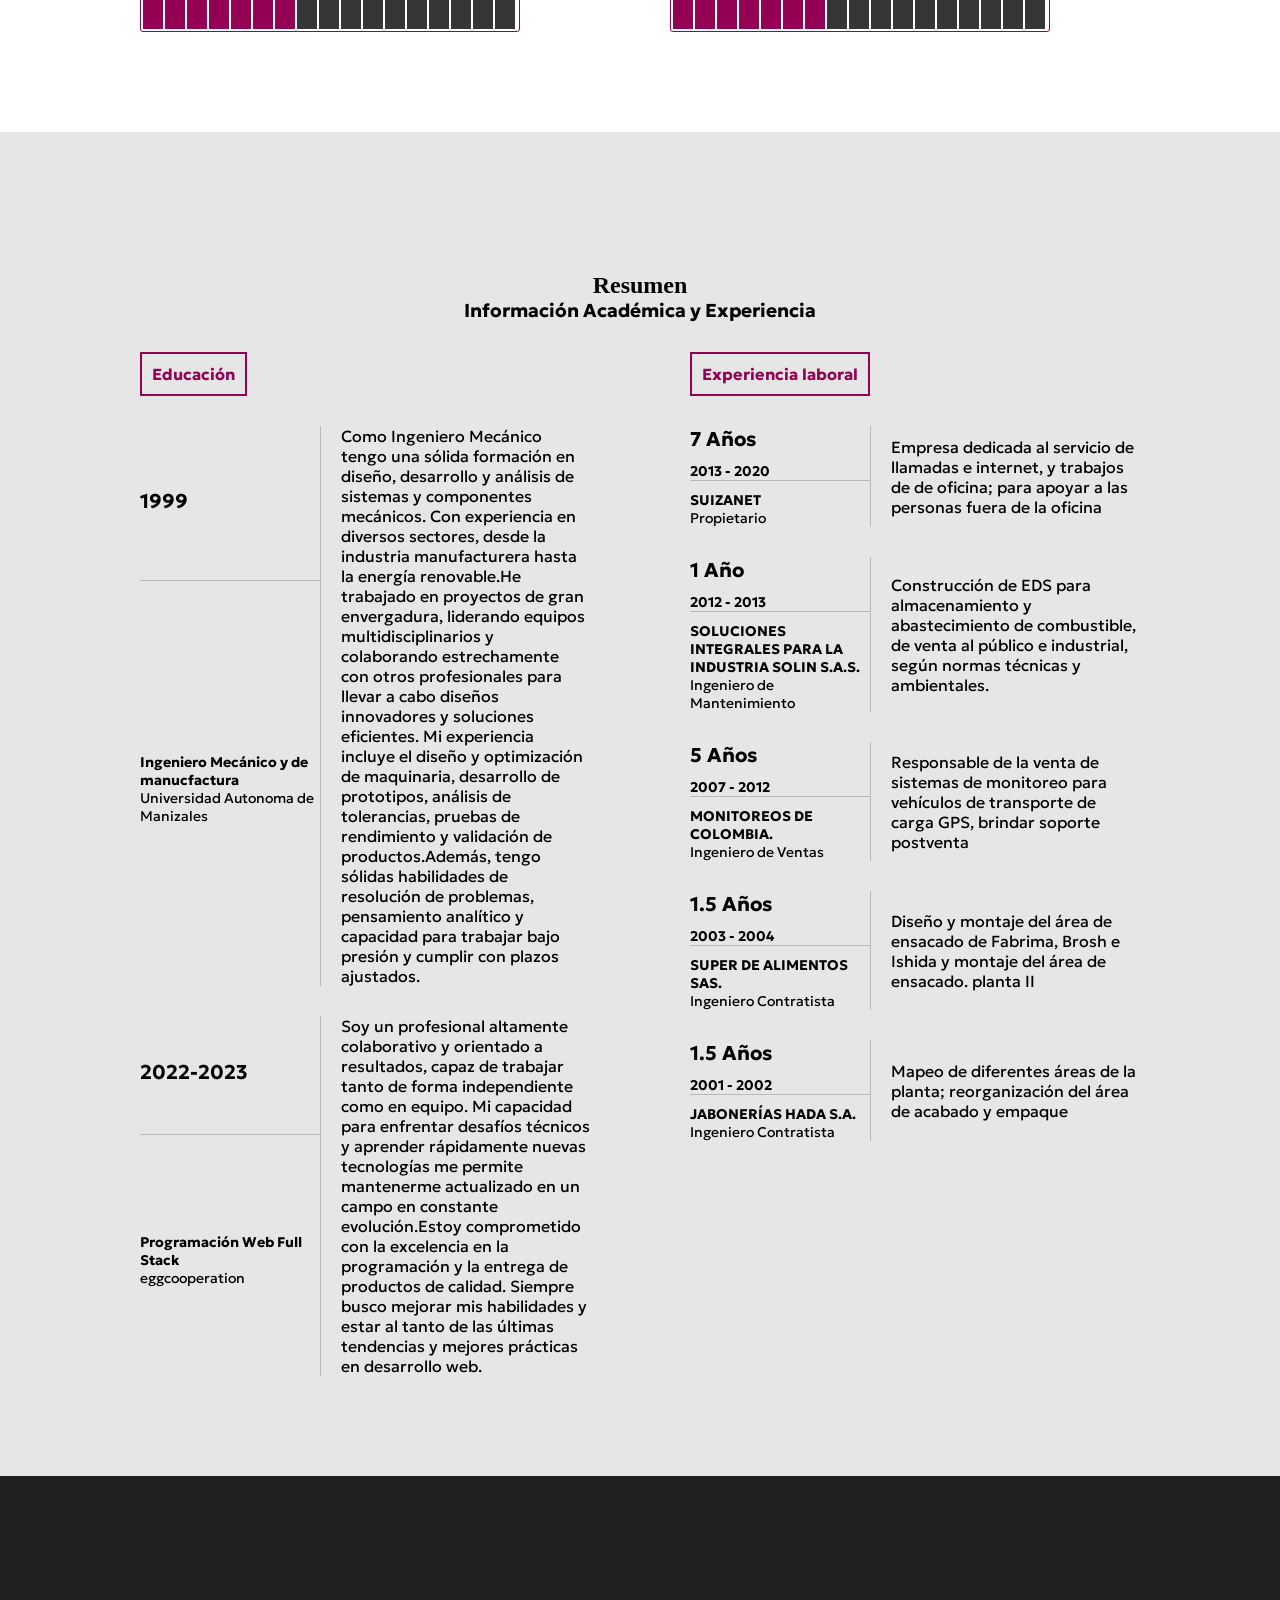
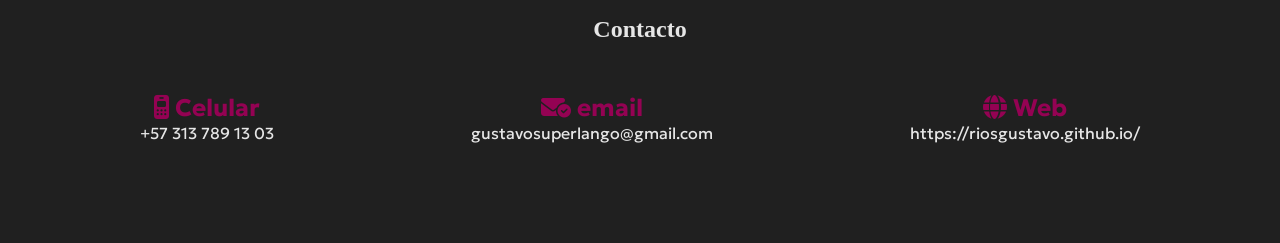
==== commit 947af0b8: "Add files via upload" ====
--- a/index.html
+++ b/index.html
@@ -35,7 +35,7 @@
                 <h1>GUSTAVO SUPERLANGO</h1>
                 <H2>PROGRAMADOR FULL STACK ,INGENIERO MECANICO </H2>
                 <div class="redes">
-                    <a href="www.linkedin.com/in/gustavo-superlango" target="_blank"><i
+                    <a href="https://www.linkedin.com/in/gustavo-superlango" target="_blank" rel="noopener"><i
                             class="fa-brands fa-linkedin"></i></a>
                     <a href="https://github.com/RiosGustavo" target="_blank"><i class="fa-brands fa-github"></i></a>
                     <a href="https://www.instagram.com/p/CtCpA_tgRSL/?utm_source=ig_web_button_share_sheet&igshid=MzRlODBiNWFlZA=="
